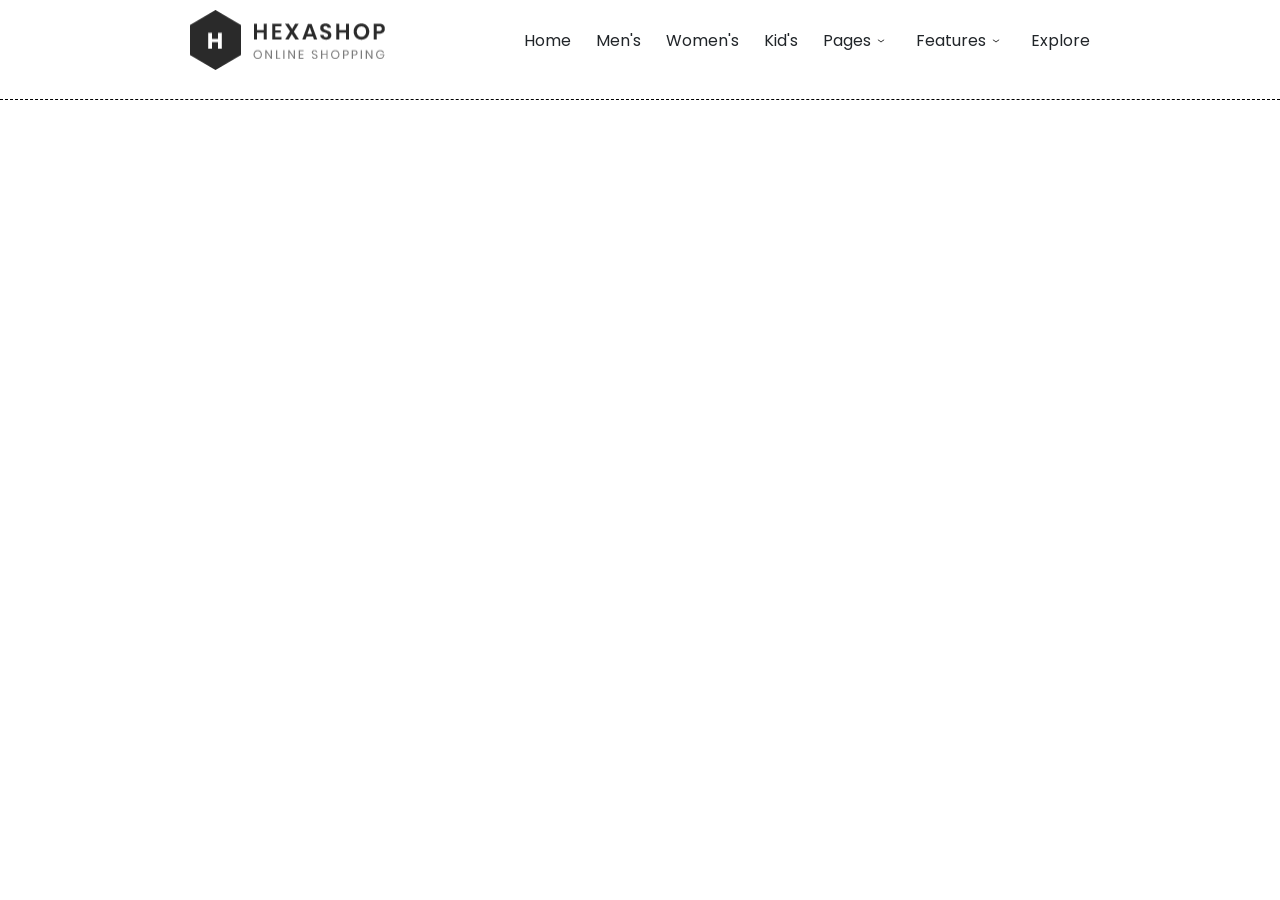
==== fashion.html @ 4effb48e "This is the Navbar" ====
<!DOCTYPE html>
<html lang="en">
<head>
    <meta charset="UTF-8">
    <meta name="viewport" content="width=device-width, initial-scale=1.0">
    <title>Haxashop</title>
    <link rel="stylesheet" href="/fashion.css">
</head>
<body>
    <!-- navbar -->
     <nav>
        <div class="navbar">
            <div class="nav-img">
                <img src="/logo.png" alt="">

            </div>
<div class="nav-links">
    <a href="">Home</a>
    <a href="">Men's</a>
    <a href="">Women's</a>
    <a href="">Kid's</a>
   <div class="dropdown">
    <a href="">Pages <img src="/down-arrow.png" alt=""></a>

    <ul class="dropdown-content">
        <li>About</li>
        <li>Products</li>
        <li>Single Product</li>
        <li>Contact us</li>
    </ul>
   </div>

    <div class="dropdown">
        <a href="">Features <img src="/down-arrow.png" alt=""></a>

        <ul class="dropdown-content">
            <li>Features Page 1</li>
            <li>Features Page 2</li>
            <li>Features Page 3</li>
            <li>Features Page 4</li>
        </ul>
    </div>
    <a href="">Explore</a>

</div>
        </div>
     </nav>
</body>
</html>
---- fashion.css ----
@import url('https://fonts.googleapis.com/css2?family=Poppins:ital,wght@0,100;0,200;0,300;0,400;0,500;0,600;0,700;0,800;0,900;1,100;1,200;1,300;1,400;1,500;1,600;1,700;1,800;1,900&display=swap');

*{
    margin: 0px;
    padding: 0px;
    box-sizing: border-box;
    text-decoration: none;
    list-style-type: none;
    font-family: "Poppins", sans-serif;
}

nav{
    padding: 10px 190px;
    height: 100px;
    border-bottom: 1px dashed black;
}

.navbar{
    display: flex;
    align-items: center;
    justify-content: space-between;
}

.nav-img{
    width: 195px;
    height: 60px;
}

.nav-img img{
    width: 100%;
    height: 100%;
}

.nav-links{
    display: flex;
    gap: 25px;
    align-items: center;
}

.nav-links a{
    color: #212529;
    font-size: 16px;
    font-weight: 400;
    display: flex;
    align-items: center;
}

.nav-links a:hover{
    color: #aaaaaa;
}

.nav-links a img{
    width: 20px;
    height: 15px;
}

.dropdown{
    position: relative;
    display: inline-block;
}

.dropdown a{
    color: #212529;
    font-size: 16px;
    font-weight: 400;
    display: flex;
    align-items: center;  
}

.dropdown a:hover{
    color: #aaaaaa;
    font-size: 16px;
    font-weight: 400;
    display: flex;
    align-items: center;
}

.dropdown-content{
    display: none;
    position: absolute;
    padding: 10px 40px;
    min-width: 150px;
    background-color: white;
    box-shadow: 0 4px 8px rgba(0, 0, 0, 0.1);
    z-index: 10;
}

.dropdown-content li{
    color: #212529;
    font-size: 13px;
    font-weight: 500;
    padding: 5px;
    line-height: 1.8;

}

.dropdown:hover .dropdown-content{
    display: block;
    padding: 10px 0;
}
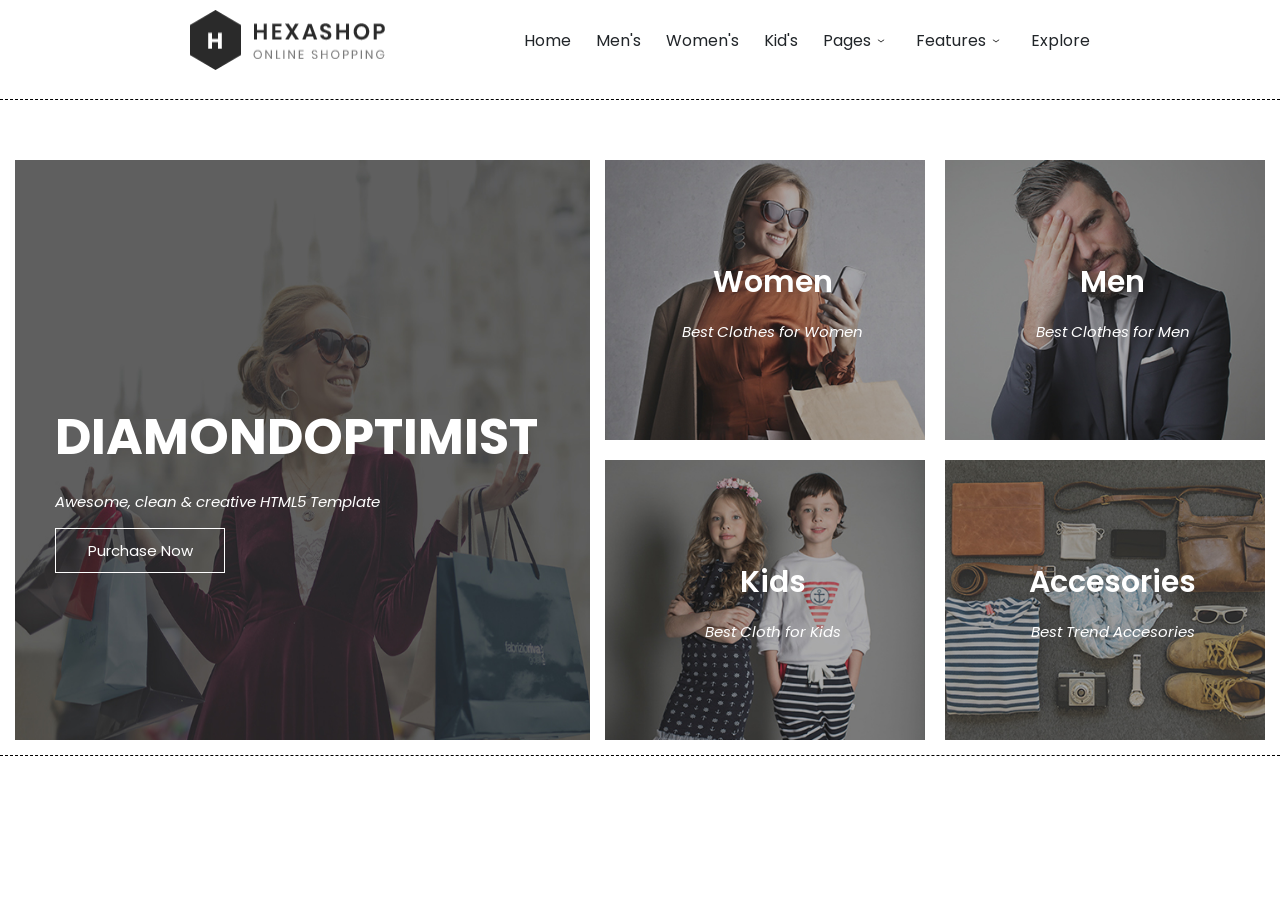
==== commit c941a254: "designing hero section" ====
--- a/fashion.html
+++ b/fashion.html
@@ -3,7 +3,7 @@
 <head>
     <meta charset="UTF-8">
     <meta name="viewport" content="width=device-width, initial-scale=1.0">
-    <title>Haxashop</title>
+    <title>Hexashop</title>
     <link rel="stylesheet" href="/fashion.css">
 </head>
 <body>
@@ -43,7 +43,62 @@
     <a href="">Explore</a>
 
 </div>
+</nav>
+
+<!-- hero-section -->
+<div class="hero-section">
+
+    <!-- hero-left -->
+    <div class="hero-left">
+        <img src="/left-banner-image.jpg" alt="">
+    
+        <div class="img-child">
+            <h1>DIAMONDOPTIMIST</h1>
+            <p>Awesome, clean & creative HTML5 Template</p>
+            <button>Purchase Now</button>
+    
         </div>
-     </nav>
+    
+     </div>
+
+     <!-- hero-right -->
+      <div class="hero-right">
+
+        <div class="hero-right-img1"> 
+            <img src="/baner-right-image-01.png" alt="">
+            <div class="img-child1">
+              <h1>Women</h1>
+              <p>Best Clothes for Women</p>
+            </div>
+        </div>
+
+        <div class="hero-right-img2">
+            <img src="/baner-right-image-02.jpg" alt="">
+            <div class="img-child2">
+                <h1>Men</h1>
+                <p>Best Clothes for Men</p>
+            </div>
+        </div>
+
+        <div class="hero-right-img3">
+            <img src="/baner-right-image-03.jpg" alt="">
+            <div  class="img-child3">
+                <h1>Kids</h1>
+                <p>Best Cloth for Kids</p>
+            </div>
+        </div>
+
+        <div class="hero-right-img4">
+            <img src="/baner-right-image-04.jpg" alt="">
+            <div class="img-child4">
+               <h1>Accesories</h1>
+               <p>Best Trend Accesories</p>
+            </div>
+        </div>
+
+      </div>
+</div>
+        </div>
+    
 </body>
 </html>
--- a/fashion.css
+++ b/fashion.css
@@ -79,7 +79,7 @@
     display: none;
     position: absolute;
     padding: 10px 40px;
-    min-width: 150px;
+    min-width: 180px;
     background-color: white;
     box-shadow: 0 4px 8px rgba(0, 0, 0, 0.1);
     z-index: 10;
@@ -99,3 +99,212 @@
     padding: 10px 0;
 }
 
+.hero-section{
+    display: flex;
+    align-items: center;
+    padding: 60px 15px;
+    justify-content: space-between;
+    /* display: grid;
+    grid-template-columns: repeat(2,1fr); */
+    gap: 15px;
+    border-bottom: 1px dashed black;
+    padding-bottom: 15px;
+}
+
+.hero-left{
+    width: 730px;
+    height: 580px;
+    position: relative;
+}
+
+.img-child{
+    position: absolute;
+    top: 240px;
+    bottom: 0px;
+    left: 40px;
+    display: flex;
+    flex-direction: column;
+    gap: 15px;
+}
+
+.img-child h1{
+    color: white;
+    font-size: 50px;
+    font-weight: 700;
+    /* font-style: italic; */
+    gap: 15px;
+}
+
+.img-child button{
+    color: white;
+    font-size: 15px;
+    font-weight: 400;
+    border: 1px solid white;
+    background: transparent;
+    width: 170PX;
+    gap: 20px;
+    padding: 10px;
+}
+.img-child p{
+    color: white;
+    font-size: 15px;
+    font-weight: 400;
+    font-style: italic;
+}
+
+.hero-left img{
+    width: 100%;
+    height: 100%;
+}
+
+.hero-right{
+    display: grid;
+    grid-template-columns: repeat(2, 1fr);
+    /* gap: 15px; */
+    row-gap: 20px;
+    column-gap: 20px;
+}
+
+.hero-right-img1{
+    width: 320px;
+    height: 280px;
+    position: relative;
+}
+
+.hero-right-img2{
+    width: 320px;
+    height: 280px;
+    position: relative;
+}
+
+.hero-right-img3{
+    width: 320px;
+    height: 280px;
+    position: relative;
+}
+
+.hero-right-img4{
+    width: 320px;
+    height: 280px;
+    position: relative;
+}
+
+.hero-right-img1 img{
+    width: 100%;
+    height: 100%;
+}
+
+.hero-right-img2 img{
+    width: 100%;
+    height: 100%;
+}
+
+.hero-right-img3 img{
+    width: 100%;
+    height: 100%;
+}
+
+.hero-right-img4 img{
+    width: 100%;
+    height: 100%;
+}
+
+.img-child1{
+    position: absolute;
+    top: 100px;
+    bottom: 0;
+    left: 15px;
+    right: 0;
+    display: flex;
+    flex-direction: column;
+    gap: 15px;
+    align-items: center;
+}
+
+.img-child1 h1{
+    color: white;
+    font-size: 30px;
+    font-weight: 600;
+}
+
+.img-child1 p{
+    color: white;
+    font-size: 15px;
+    font-weight: 400;
+    font-style: italic;
+}
+
+.img-child2{
+    position: absolute;
+    top: 100px;
+    bottom: 0;
+    left: 15px;
+    right: 0;
+    display: flex;
+    flex-direction: column;
+    gap: 15px;
+    align-items: center;
+}
+
+.img-child2 h1{
+    color: white;
+    font-size: 30px;
+    font-weight: 600;
+}
+
+.img-child2 p{
+    color: white;
+    font-size: 15px;
+    font-weight: 400;
+    font-style: italic;
+}
+
+.img-child3{
+    position: absolute;
+    top: 100px;
+    bottom: 0;
+    left: 15px;
+    right: 0;
+    display: flex;
+    flex-direction: column;
+    gap: 15px;
+    align-items: center;
+}
+
+.img-child3 h1{
+    color: white;
+    font-size: 30px;
+    font-weight: 600;
+}
+
+.img-child3 p{
+    color: white;
+    font-size: 15px;
+    font-weight: 400;
+    font-style: italic;
+}
+
+.img-child4{
+    position: absolute;
+    top: 100px;
+    bottom: 0;
+    left: 15px;
+    right: 0;
+    display: flex;
+    flex-direction: column;
+    gap: 15px;
+    align-items: center;
+}
+
+.img-child4 h1{
+    color: white;
+    font-size: 30px;
+    font-weight: 600;
+}
+
+.img-child4 p{
+    color: white;
+    font-size: 15px;
+    font-weight: 400;
+    font-style: italic;
+}
